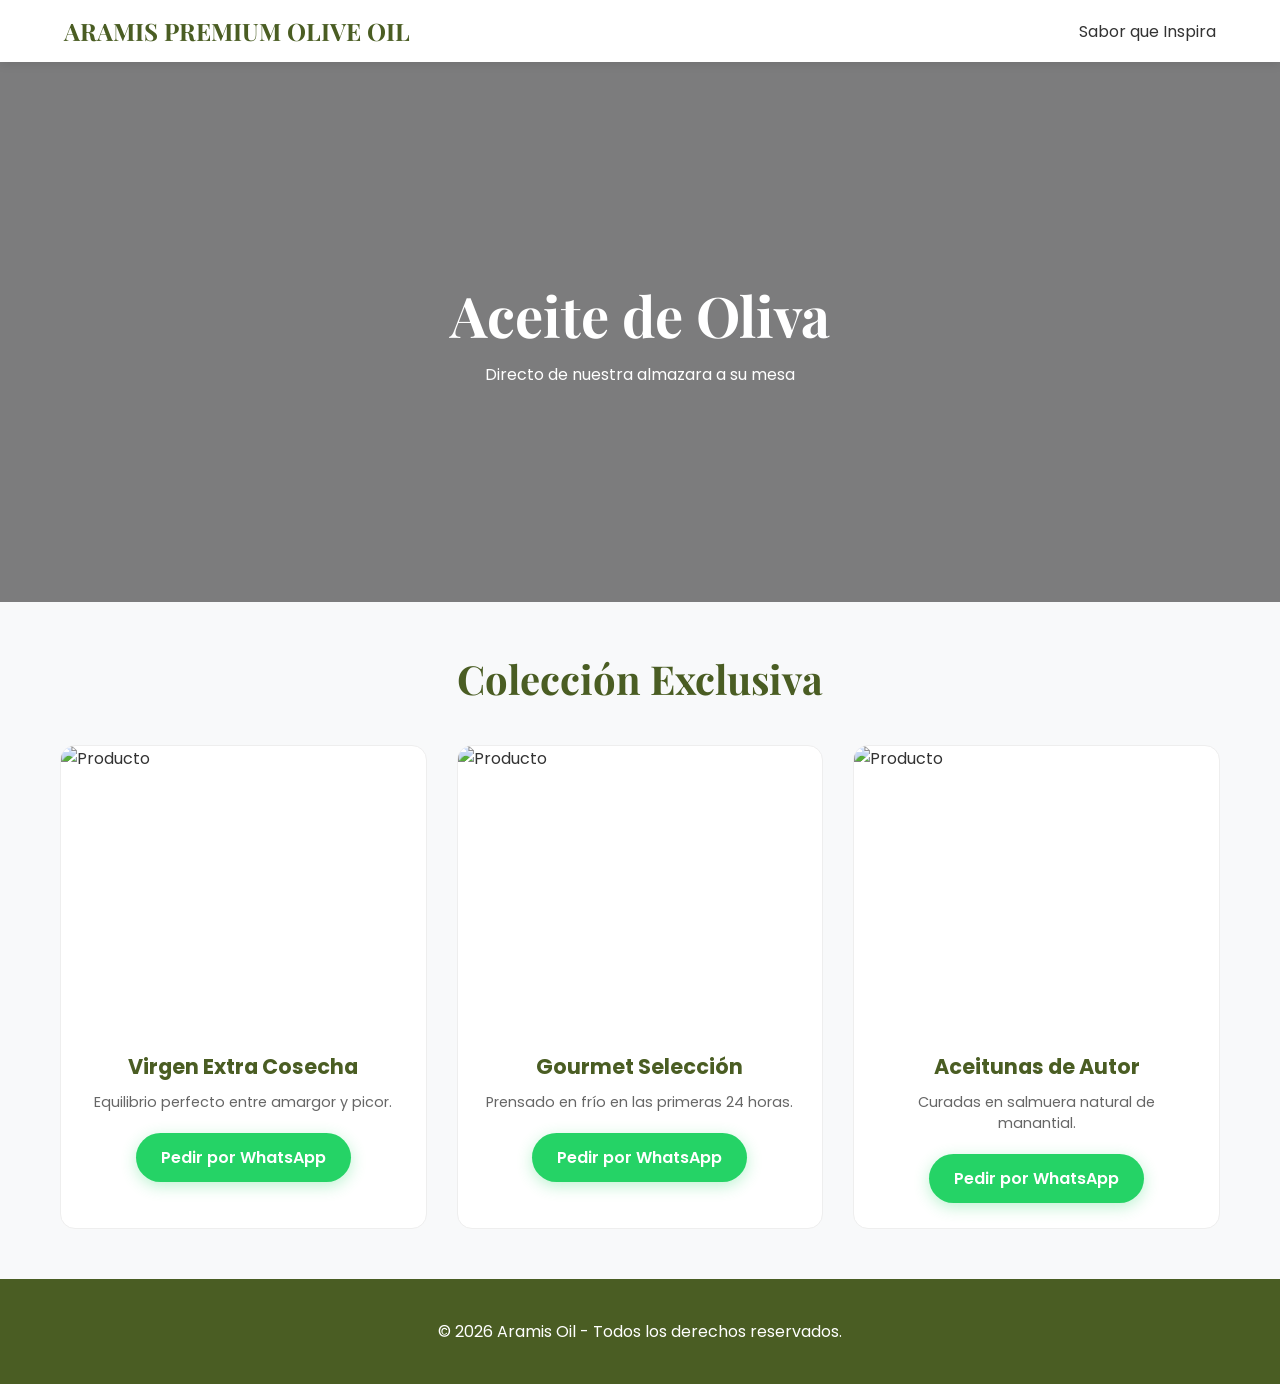
==== index.html @ c1ad1fc3 "Primer commit: Agregando estructura HTML y configurando ignore" ====
<!DOCTYPE html>
<html lang="es">
<head>
    <meta charset="UTF-8">
    <meta name="viewport" content="width=device-width, initial-scale=1.0">
    <title>Aramis oil | Premium Olive Oil</title>
    <link href="https://fonts.googleapis.com/css2?family=Playfair+Display:wght@700&family=Poppins:wght@300;400;600&display=swap" rel="stylesheet">
    
    <style>
        :root {
            --verde-oliva: #4A5D23;
            --dorado-aceite: #D4AF37;
            --blanco: #ffffff;
            --gris-suave: #f8f9fa;
        }

        * { box-sizing: border-box; margin: 0; padding: 0; }
        body { font-family: 'Poppins', sans-serif; background: var(--gris-suave); color: #333; scroll-behavior: smooth; }

        /* MENÚ PRO (Sticky) */
        nav {
            background: rgba(255, 255, 255, 0.95);
            padding: 15px 5%;
            position: sticky;
            top: 0;
            display: flex;
            justify-content: space-between;
            align-items: center;
            box-shadow: 0 2px 10px rgba(0,0,0,0.1);
            z-index: 1000;
        }

        .logo { font-family: 'Playfair Display', serif; color: var(--verde-oliva); font-size: 1.5rem; font-weight: bold; }

        /* SECCIÓN HERO (Presentación) */
        .hero {
            height: 60vh;
            background: linear-gradient(rgba(0,0,0,0.5), rgba(0,0,0,0.5)), url('flori.jpg') center/cover;
            display: flex;
            flex-direction: column;
            justify-content: center;
            align-items: center;
            color: white;
            text-align: center;
            padding: 20px;
        }

        .hero h1 { font-family: 'Playfair Display', serif; font-size: 3.5rem; margin-bottom: 10px; }

        /* GRID PROFESIONAL */
        .container { max-width: 1200px; margin: 50px auto; padding: 0 20px; }
        .section-title { text-align: center; margin-bottom: 40px; font-family: 'Playfair Display', serif; font-size: 2.5rem; color: var(--verde-oliva); }

        .galeria-grid {
            display: grid;
            grid-template-columns: repeat(auto-fit, minmax(300px, 1fr));
            gap: 30px;
        }

        .cuadro {
            background: white;
            border-radius: 15px;
            overflow: hidden;
            transition: all 0.4s cubic-bezier(0.175, 0.885, 0.32, 1.275);
            border: 1px solid #eee;
        }

        /* EFECTO ZOOM AL PONER LA FLECHA */
        .cuadro:hover { transform: translateY(-12px); box-shadow: 0 20px 40px rgba(0,0,0,0.15); }

        .img-wrapper { width: 100%; height: 280px; overflow: hidden; }
        .cuadro img { width: 100%; height: 100%; object-fit: cover; transition: transform 0.6s ease; }
        .cuadro:hover img { transform: scale(1.1); }

        .info { padding: 25px; text-align: center; }
        .info h3 { margin-bottom: 10px; color: var(--verde-oliva); font-size: 1.3rem; }
        .info p { font-size: 0.9rem; color: #666; margin-bottom: 20px; }

        /* BOTÓN WHATSAPP */
        .btn-wa {
            display: inline-block;
            background: #25D366;
            color: white;
            padding: 12px 25px;
            border-radius: 50px;
            text-decoration: none;
            font-weight: 600;
            transition: 0.3s;
            box-shadow: 0 4px 15px rgba(37, 211, 102, 0.3);
        }
        .btn-wa:hover { background: #128C7E; transform: scale(1.05); }

        footer { background: var(--verde-oliva); color: white; padding: 40px; text-align: center; margin-top: 50px; }
    </style>
</head>
<body>

    <nav>
        <div class="logo">ARAMIS PREMIUM OLIVE OIL</div>
        <div class="menu">Sabor que Inspira</div>
    </nav>

    <header class="hero">
        <h1>Aceite de Oliva</h1>
        <p>Directo de nuestra almazara a su mesa</p>
    </header>

    <div class="container">
        <h2 class="section-title">Colección Exclusiva</h2>
        
        <div class="galeria-grid">
            <div class="cuadro">
                <div class="img-wrapper"><img src="aceite01.jpg" alt="Producto"></div>
                <div class="info">
                    <h3>Virgen Extra Cosecha</h3>
                    <p>Equilibrio perfecto entre amargor y picor.</p>
                    <a href="#" class="btn-wa">Pedir por WhatsApp</a>
                </div>
            </div>

            <div class="cuadro">
                <div class="img-wrapper"><img src="aceituna03.jpg" alt="Producto"></div>
                <div class="info">
                    <h3>Gourmet Selección</h3>
                    <p>Prensado en frío en las primeras 24 horas.</p>
                    <a href="#" class="btn-wa">Pedir por WhatsApp</a>
                </div>
            </div>

            <div class="cuadro">
                <div class="img-wrapper"><img src="aceituna01.jpg" alt="Producto"></div>
                <div class="info">
                    <h3>Aceitunas de Autor</h3>
                    <p>Curadas en salmuera natural de manantial.</p>
                    <a href="#" class="btn-wa">Pedir por WhatsApp</a>
                </div>
            </div>
            
            </div>
    </div>

    <footer>
        <p>&copy; 2026 Aramis Oil - Todos los derechos reservados.</p>
    </footer>

    <script>
        const MI_TELEFONO = "51929577003"; // CAMBIA ESTO POR TU NÚMERO
        const MSG = encodeURIComponent("Hola Aramis Oil! Me interesa este producto.");

        document.querySelectorAll('.btn-wa').forEach(link => {
            link.href = `https://wa.me/${MI_TELEFONO}?text=${MSG}`;
        });
    </script>

</body>
</html>
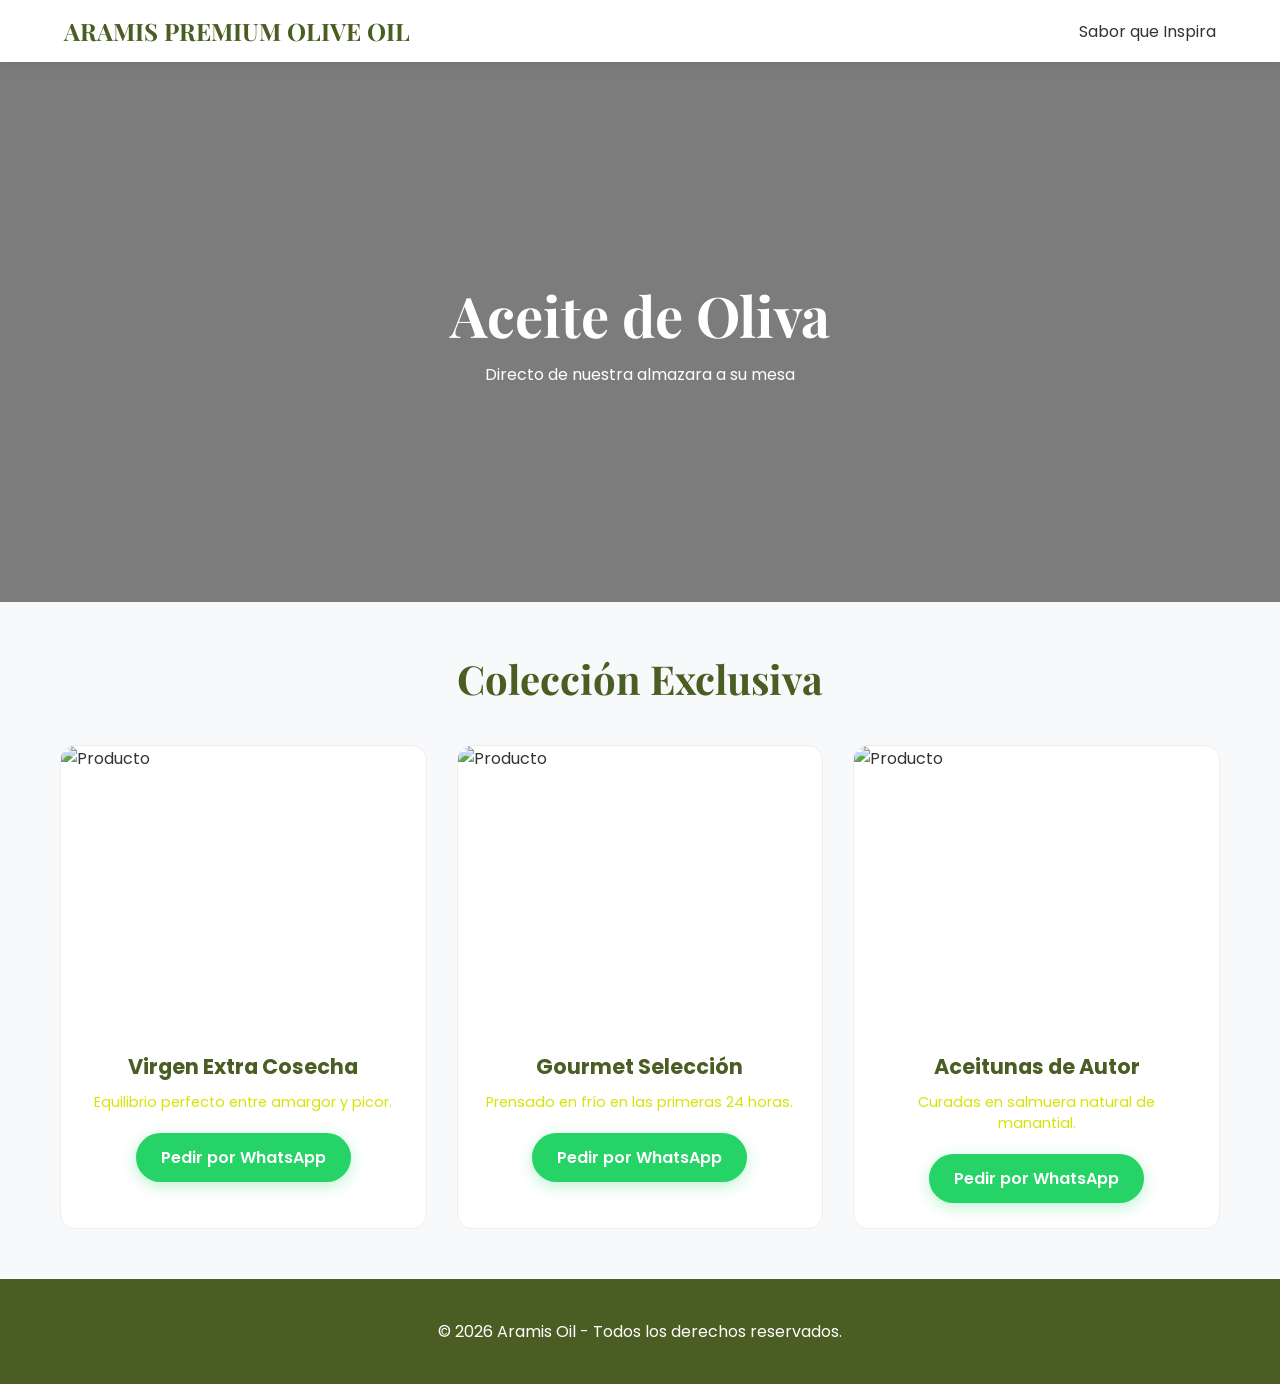
==== commit 836db91e: "Actualizando mi index.html" ====
--- a/index.html
+++ b/index.html
@@ -74,7 +74,7 @@
 
         .info { padding: 25px; text-align: center; }
         .info h3 { margin-bottom: 10px; color: var(--verde-oliva); font-size: 1.3rem; }
-        .info p { font-size: 0.9rem; color: #666; margin-bottom: 20px; }
+        .info p { font-size: 0.9rem; color: #d5e405; margin-bottom: 20px; }
 
         /* BOTÓN WHATSAPP */
         .btn-wa {
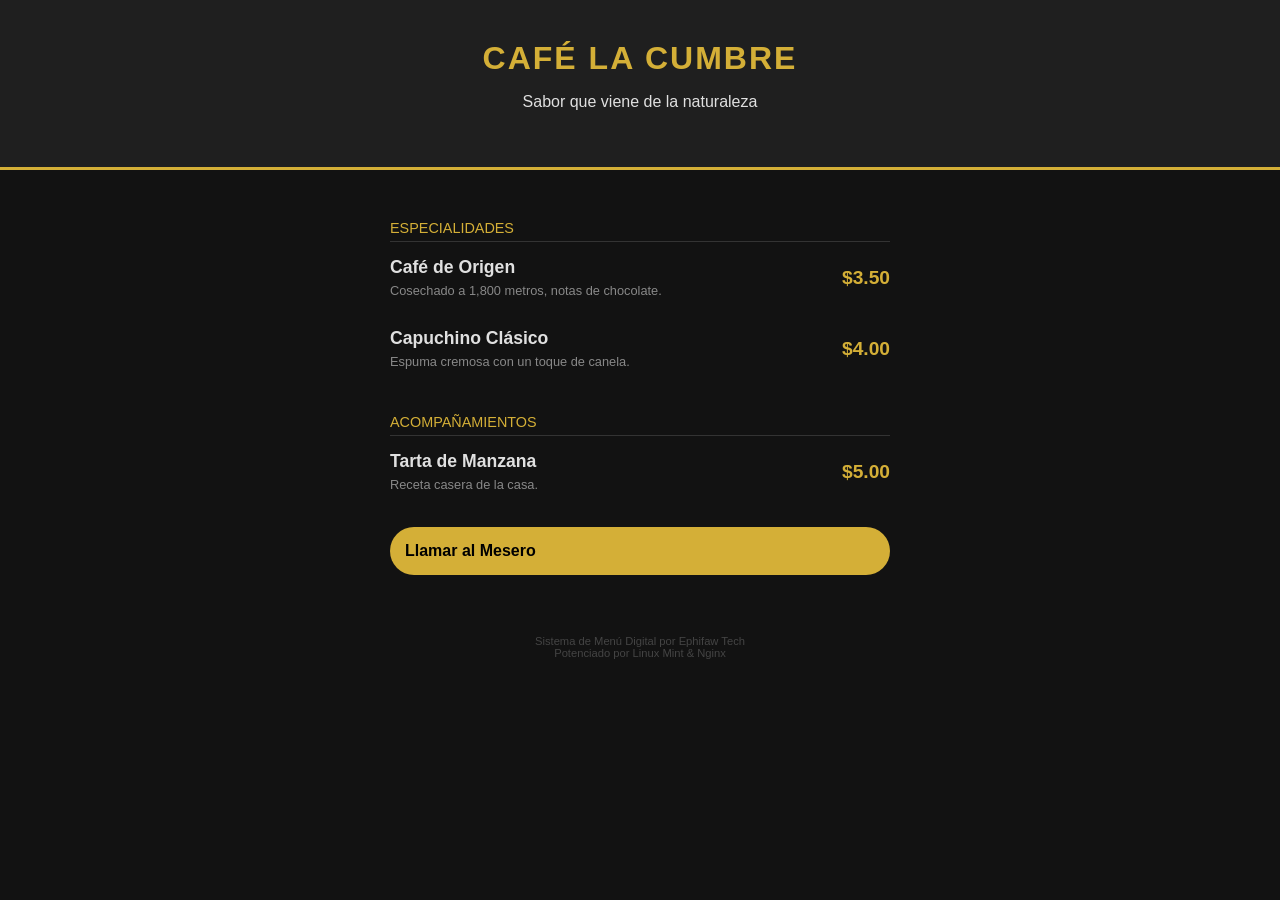
==== commit 30eae158: "Renombrado a index para que la web cargue automático" ====
--- a/index.html
+++ b/index.html
@@ -3,154 +3,69 @@
 <head>
     <meta charset="UTF-8">
     <meta name="viewport" content="width=device-width, initial-scale=1.0">
-    <title>Aramis oil | Premium Olive Oil</title>
-    <link href="https://fonts.googleapis.com/css2?family=Playfair+Display:wght@700&family=Poppins:wght@300;400;600&display=swap" rel="stylesheet">
-    
+    <title>Menú Digital Premium</title>
     <style>
         :root {
-            --verde-oliva: #4A5D23;
-            --dorado-aceite: #D4AF37;
-            --blanco: #ffffff;
-            --gris-suave: #f8f9fa;
+            --primario: #d4af37; /* Dorado */
+            --fondo: #121212;    /* Negro elegante */
+            --texto: #e0e0e0;
         }
-
-        * { box-sizing: border-box; margin: 0; padding: 0; }
-        body { font-family: 'Poppins', sans-serif; background: var(--gris-suave); color: #333; scroll-behavior: smooth; }
-
-        /* MENÚ PRO (Sticky) */
-        nav {
-            background: rgba(255, 255, 255, 0.95);
-            padding: 15px 5%;
-            position: sticky;
-            top: 0;
-            display: flex;
-            justify-content: space-between;
-            align-items: center;
-            box-shadow: 0 2px 10px rgba(0,0,0,0.1);
-            z-index: 1000;
-        }
-
-        .logo { font-family: 'Playfair Display', serif; color: var(--verde-oliva); font-size: 1.5rem; font-weight: bold; }
-
-        /* SECCIÓN HERO (Presentación) */
-        .hero {
-            height: 60vh;
-            background: linear-gradient(rgba(0,0,0,0.5), rgba(0,0,0,0.5)), url('flori.jpg') center/cover;
-            display: flex;
-            flex-direction: column;
-            justify-content: center;
-            align-items: center;
-            color: white;
-            text-align: center;
-            padding: 20px;
-        }
-
-        .hero h1 { font-family: 'Playfair Display', serif; font-size: 3.5rem; margin-bottom: 10px; }
-
-        /* GRID PROFESIONAL */
-        .container { max-width: 1200px; margin: 50px auto; padding: 0 20px; }
-        .section-title { text-align: center; margin-bottom: 40px; font-family: 'Playfair Display', serif; font-size: 2.5rem; color: var(--verde-oliva); }
-
-        .galeria-grid {
-            display: grid;
-            grid-template-columns: repeat(auto-fit, minmax(300px, 1fr));
-            gap: 30px;
-        }
-
-        .cuadro {
-            background: white;
-            border-radius: 15px;
-            overflow: hidden;
-            transition: all 0.4s cubic-bezier(0.175, 0.885, 0.32, 1.275);
-            border: 1px solid #eee;
-        }
-
-        /* EFECTO ZOOM AL PONER LA FLECHA */
-        .cuadro:hover { transform: translateY(-12px); box-shadow: 0 20px 40px rgba(0,0,0,0.15); }
-
-        .img-wrapper { width: 100%; height: 280px; overflow: hidden; }
-        .cuadro img { width: 100%; height: 100%; object-fit: cover; transition: transform 0.6s ease; }
-        .cuadro:hover img { transform: scale(1.1); }
-
-        .info { padding: 25px; text-align: center; }
-        .info h3 { margin-bottom: 10px; color: var(--verde-oliva); font-size: 1.3rem; }
-        .info p { font-size: 0.9rem; color: #d5e405; margin-bottom: 20px; }
-
-        /* BOTÓN WHATSAPP */
-        .btn-wa {
-            display: inline-block;
-            background: #25D366;
-            color: white;
-            padding: 12px 25px;
-            border-radius: 50px;
-            text-decoration: none;
-            font-weight: 600;
-            transition: 0.3s;
-            box-shadow: 0 4px 15px rgba(37, 211, 102, 0.3);
-        }
-        .btn-wa:hover { background: #128C7E; transform: scale(1.05); }
-
-        footer { background: var(--verde-oliva); color: white; padding: 40px; text-align: center; margin-top: 50px; }
+        body { font-family: 'Segoe UI', Tahoma, Geneva, Verdana, sans-serif; background-color: var(--fondo); color: var(--texto); margin: 0; padding: 0; }
+        header { background: #1f1f1f; padding: 40px 20px; text-align: center; border-bottom: 3px solid var(--primario); }
+        h1 { margin: 0; color: var(--primario); letter-spacing: 2px; text-transform: uppercase; }
+        .container { padding: 20px; max-width: 500px; margin: auto; }
+        .categoria { color: var(--primario); border-bottom: 1px solid #333; padding-bottom: 5px; margin-top: 30px; text-transform: uppercase; font-size: 0.9em; }
+        .item { display: flex; justify-content: space-between; align-items: center; padding: 15px 0; border-bottom: 1px hide solid #222; }
+        .nombre { font-weight: bold; font-size: 1.1em; }
+        .desc { font-size: 0.8em; color: #888; display: block; margin-top: 5px; }
+        .precio { color: var(--primario); font-weight: bold; font-size: 1.2em; }
+        footer { text-align: center; padding: 40px; font-size: 0.7em; color: #444; }
+        .btn-contacto { display: block; background: var(--primario); color: black; text-decoration: none; padding: 15px; border-radius: 50px; font-weight: bold; margin-top: 20px; }
     </style>
 </head>
 <body>
 
-    <nav>
-        <div class="logo">ARAMIS PREMIUM OLIVE OIL</div>
-        <div class="menu">Sabor que Inspira</div>
-    </nav>
+<header>
+    <h1>Café La Cumbre</h1>
+    <p>Sabor que viene de la naturaleza</p>
+</header>
 
-    <header class="hero">
-        <h1>Aceite de Oliva</h1>
-        <p>Directo de nuestra almazara a su mesa</p>
-    </header>
-
-    <div class="container">
-        <h2 class="section-title">Colección Exclusiva</h2>
-        
-        <div class="galeria-grid">
-            <div class="cuadro">
-                <div class="img-wrapper"><img src="aceite01.jpg" alt="Producto"></div>
-                <div class="info">
-                    <h3>Virgen Extra Cosecha</h3>
-                    <p>Equilibrio perfecto entre amargor y picor.</p>
-                    <a href="#" class="btn-wa">Pedir por WhatsApp</a>
-                </div>
-            </div>
-
-            <div class="cuadro">
-                <div class="img-wrapper"><img src="aceituna03.jpg" alt="Producto"></div>
-                <div class="info">
-                    <h3>Gourmet Selección</h3>
-                    <p>Prensado en frío en las primeras 24 horas.</p>
-                    <a href="#" class="btn-wa">Pedir por WhatsApp</a>
-                </div>
-            </div>
-
-            <div class="cuadro">
-                <div class="img-wrapper"><img src="aceituna01.jpg" alt="Producto"></div>
-                <div class="info">
-                    <h3>Aceitunas de Autor</h3>
-                    <p>Curadas en salmuera natural de manantial.</p>
-                    <a href="#" class="btn-wa">Pedir por WhatsApp</a>
-                </div>
-            </div>
-            
-            </div>
+<div class="container">
+    <div class="categoria">Especialidades</div>
+    
+    <div class="item">
+        <div>
+            <span class="nombre">Café de Origen</span>
+            <span class="desc">Cosechado a 1,800 metros, notas de chocolate.</span>
+        </div>
+        <div class="precio">$3.50</div>
     </div>
 
-    <footer>
-        <p>&copy; 2026 Aramis Oil - Todos los derechos reservados.</p>
-    </footer>
+    <div class="item">
+        <div>
+            <span class="nombre">Capuchino Clásico</span>
+            <span class="desc">Espuma cremosa con un toque de canela.</span>
+        </div>
+        <div class="precio">$4.00</div>
+    </div>
 
-    <script>
-        const MI_TELEFONO = "51929577003"; // CAMBIA ESTO POR TU NÚMERO
-        const MSG = encodeURIComponent("Hola Aramis Oil! Me interesa este producto.");
+    <div class="categoria">Acompañamientos</div>
 
-        document.querySelectorAll('.btn-wa').forEach(link => {
-            link.href = `https://wa.me/${MI_TELEFONO}?text=${MSG}`;
-        });
-    </script>
+    <div class="item">
+        <div>
+            <span class="nombre">Tarta de Manzana</span>
+            <span class="desc">Receta casera de la casa.</span>
+        </div>
+        <div class="precio">$5.00</div>
+    </div>
+
+    <a href="#" class="btn-contacto">Llamar al Mesero</a>
+</div>
+
+<footer>
+    Sistema de Menú Digital por Ephifaw Tech <br>
+    Potenciado por Linux Mint & Nginx
+</footer>
 
 </body>
 </html>
